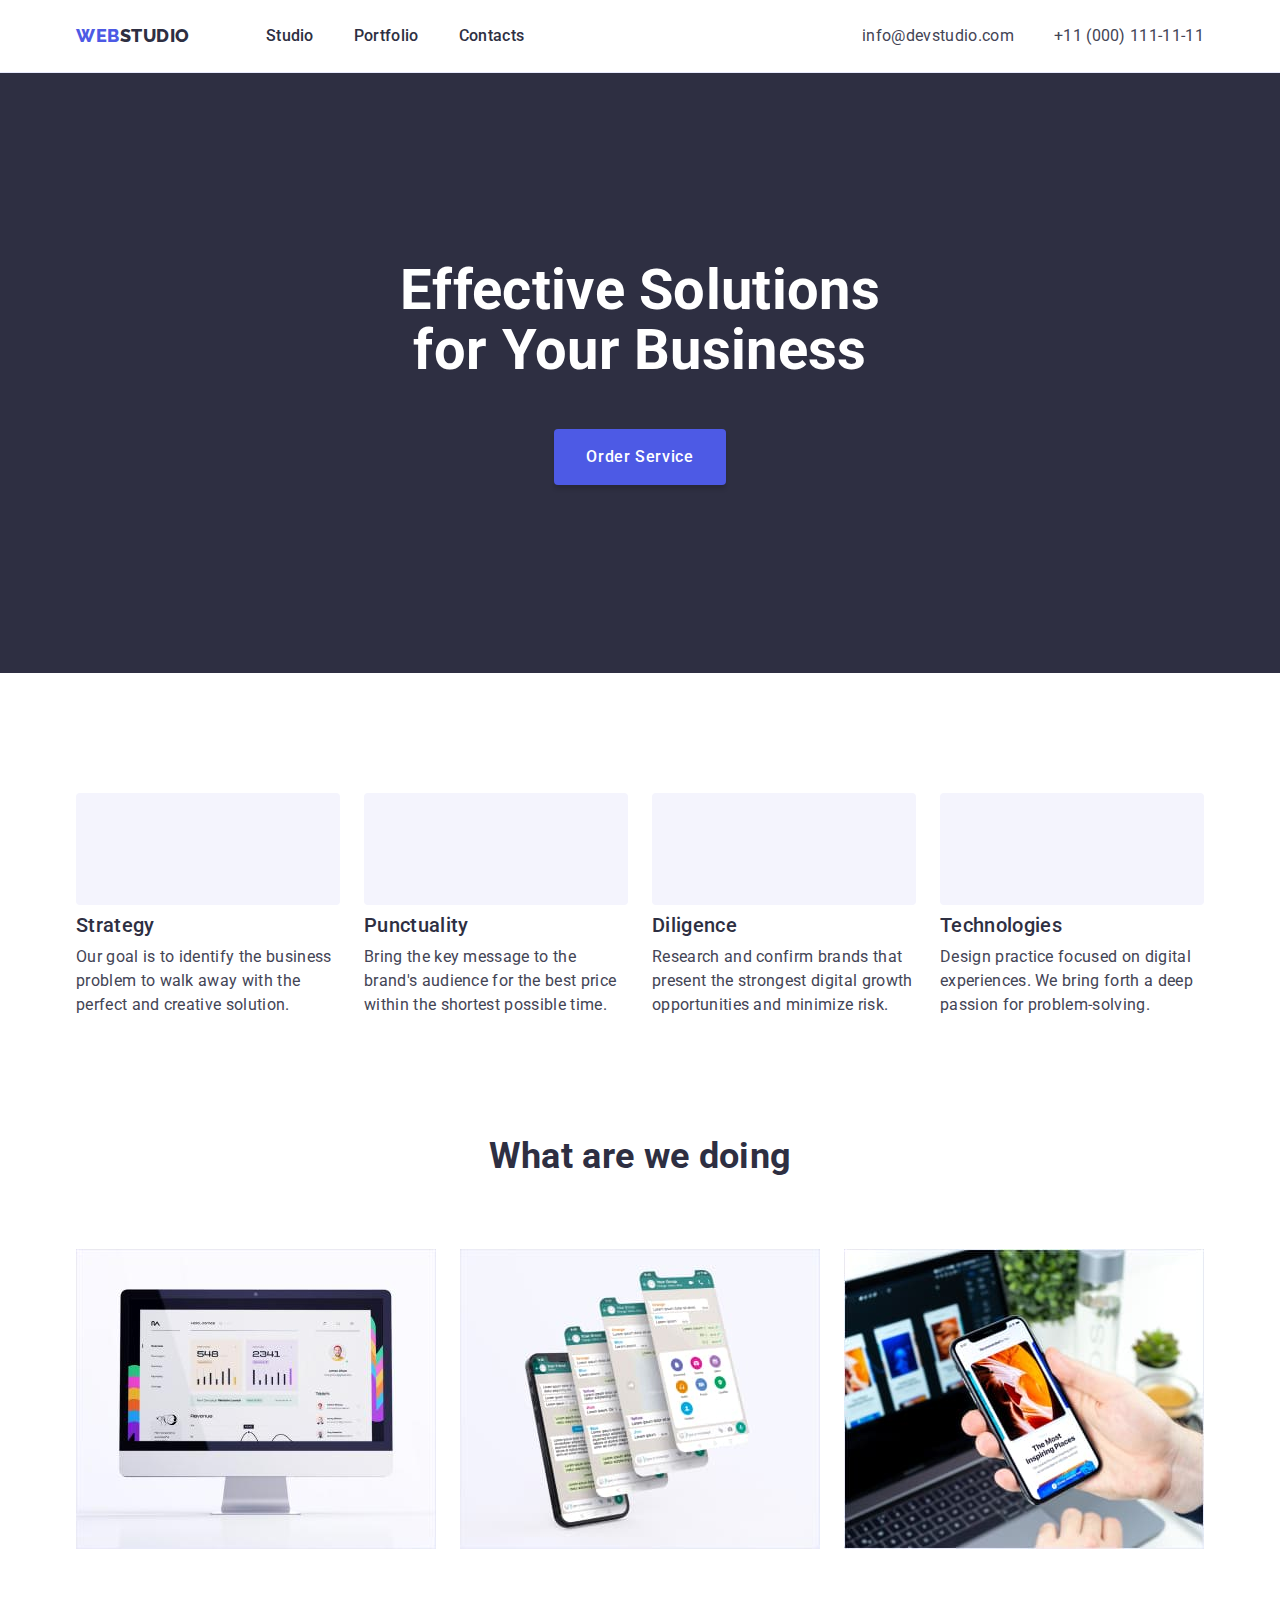
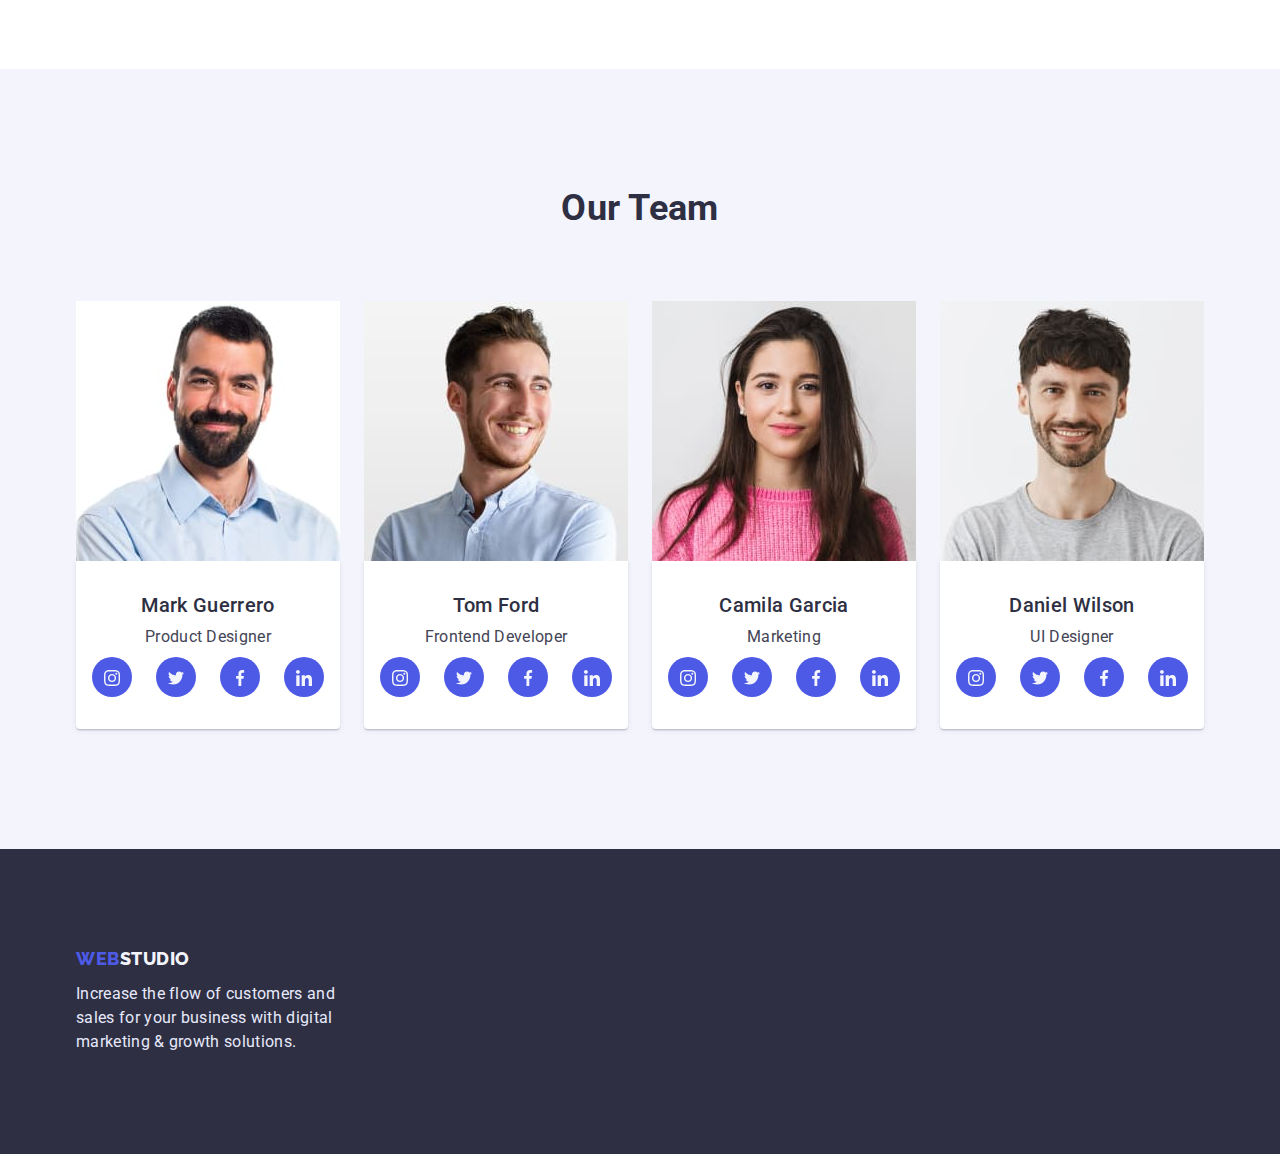
==== index.html @ f4a3bc9a "first commit" ====
<!DOCTYPE html>
<html lang="en">

<head>
    <meta charset="UTF-8" />
    <meta http-equiv="X-UA-Compatible" content="IE=edge" />
    <meta name="viewport" content="width=device-width, initial-scale=1.0" />
    <!-- <meta name="referrer" content="strict-origin-when-cross-origin" /> -->
    <?xml version="1.0" encoding="UTF-8" ?>
    <?xml-stylesheet type="text/xsl" href="file:///D:/goIt/goit-markup-hw-04/index.xsl"?>
    <link rel="preconnect" href="https://fonts.googleapis.com" />
    <link rel="preconnect" href="https://fonts.gstatic.com" crossorigin />
    <link
        href="https://fonts.googleapis.com/css2?family=Raleway:wght@800&family=Roboto:wght@400;500;700;900&display=swap"
        rel="stylesheet" />
    <link rel="stylesheet" href="https://cdn.jsdelivr.net/npm/modern-normalize@1.1.0/modern-normalize.min.css">

    <link rel="stylesheet" href="./css//styles.css" />
    <title>Document</title>
    <!-- no-referrer-when-downgrade -->
</head>

<body>
    <header class="header">
        <div class="container flex sp-between">
            <nav class="header-nav flex ">
                <a href="./index.html" class="logo link-none">
                    <span>Web</span>Studio</a>
                <ul class="menu list flex">
                    <li class="menu-item">
                        <a href="./index.html" class="item-link link-none">Studio</a>
                    </li>
                    <li class="menu-item">
                        <a href="./portfolio.html" class="item-link link-none">Portfolio</a>
                    </li>
                    <li class="menu-item">
                        <a href="" class="item-link link-none">Contacts</a>
                    </li>
                </ul>
            </nav>

            <address class="contact">
                <ul class="list flex address-menu">
                    <li class="contact-item">
                        <a href="mailto:info@devstudio.com" class="contact-link link-none">info@devstudio.com</a>
                    </li>
                    <li class="contact-item">
                        <a href="tel:+110001111111" class="contact-link link-none">+11 (000) 111-11-11</a>
                    </li>
                </ul>
            </address>
        </div>
    </header>
    <main>
        <section class="hero">
            <h1 class="hero-title">
                Effective Solutions
                <br />
                for Your Business
            </h1>
            <button type="button" class="hero-btn">Order Service</button>
        </section>
        <section class="success-factors">
            <div class="container">
                <h2 hidden>List item</h2>
                <ul class="factors-list list flex">
                    <li class="factors-list-item icon-antenna">
                        <h3 class="success-factors-title">Strategy</h3>
                        <p class="success-factors-text">
                            Our goal is to identify the business problem to walk away with the
                            perfect and creative solution.
                        </p>
                    </li>
                    <li class="factors-list-item">
                        <h3 class="success-factors-title">Punctuality</h3>
                        <p class="success-factors-text">
                            Bring the key message to the brand's audience for the best price
                            within the shortest possible time.
                        </p>
                    </li>
                    <li class="factors-list-item">
                        <h3 class="success-factors-title">Diligence</h3>
                        <p class="success-factors-text">
                            Research and confirm brands that present the strongest digital
                            growth opportunities and minimize risk.
                        </p>
                    </li>
                    <li class="factors-list-item">
                        <h3 class="success-factors-title">Technologies</h3>
                        <p class="success-factors-text">
                            Design practice focused on digital experiences. We bring forth a
                            deep passion for problem-solving.
                        </p>
                    </li>
                </ul>
            </div>
        </section>
        <section class="our-works">
            <div class="container">
                <h2 class="our-works-title">What are we doing</h2>
                <ul class="our-works-list  list">
                    <li class="our-works-item">
                        <img src="./images/img1.jpg" alt="Image 1" width="360" />
                    </li>
                    <li class="our-works-item">
                        <img src="./images/img3.jpg" alt="Image 3" width="360" />
                    </li>
                    <li class="our-works-item">
                        <img src="./images/img2.jpg" alt="Image 2" width="360" />
                    </li>
                </ul>
            </div>
            </div>
        </section>
        <section class="team">
            <div class="container">
                <h2 class="team-title">Our Team</h2>
                <ul class="list flex team-list">
                    <li class="team-list-item">
                        <img src="./images/mark.jpg" alt="Foto Mark" width="264" />
                        <div class="team-info">
                            <h3 class="team-item-title">Mark Guerrero</h3>
                            <p class="team-text">Product Designer</p>
                            <ul class="social-list list flex">
                                <li class="social-list-item">
                                    <a href="" class="sosial-list-icon">
                                        <svg class="social-icon" width="16" height="16">
                                            <use href="./images/sprite.svg#instagram"></use>
                                        </svg>
                                    </a>
                                </li>
                                <li class="social-list-item">
                                    <a href="" class="sosial-list-icon">
                                        <svg class="social-icon" width="16" height="16">
                                            <use href="./images/sprite.svg#twitter"></use>
                                        </svg>
                                    </a>
                                </li>
                                <li class="social-list-item">
                                    <a href="" class="sosial-list-icon">
                                        <svg class="social-icon" width="16" height="16">
                                            <use href="./images/sprite.svg#facebook"></use>
                                        </svg>
                                    </a>
                                </li>
                                <li class="social-list-item">
                                    <a href="" class="sosial-list-icon">
                                        <svg class="social-icon" width="16" height="16">
                                            <use href="./images/sprite.svg#linkedin"></use>
                                        </svg>
                                    </a>
                                </li>
                            </ul>
                        </div>

                    </li>
                    <li class="team-list-item">
                        <img src="./images/tom.jpg" alt="Foto Tom" width="264" />
                        <div class="team-info">
                            <h3 class="team-item-title">Tom Ford</h3>
                            <p class="team-text">Frontend Developer</p>
                            <ul class="social-list list flex">
                                <li class="social-list-item">
                                    <a href="" class="sosial-list-icon">
                                        <svg class="social-icon" width="16" height="16">
                                            <use href="./images/sprite.svg#instagram"></use>
                                        </svg>
                                    </a>
                                </li>
                                <li class="social-list-item">
                                    <a href="" class="sosial-list-icon">
                                        <svg class="social-icon" width="16" height="16">
                                            <use href="./images/sprite.svg#twitter"></use>
                                        </svg>
                                    </a>
                                </li>
                                <li class="social-list-item">
                                    <a href="" class="sosial-list-icon">
                                        <svg class="social-icon" width="16" height="16">
                                            <use href="./images/sprite.svg#facebook"></use>
                                        </svg>
                                    </a>
                                </li>
                                <li class="social-list-item">
                                    <a href="" class="sosial-list-icon">
                                        <svg class="social-icon" width="16" height="16">
                                            <use href="./images/sprite.svg#linkedin"></use>
                                        </svg>
                                    </a>
                                </li>
                            </ul>
                        </div>

                    </li>
                    <li class="team-list-item">
                        <img src="./images/camila.jpg" alt="Foto Camila" width="264" />
                        <div class="team-info">
                            <h3 class="team-item-title">Camila Garcia</h3>
                            <p class="team-text">Marketing</p>
                            <ul class="social-list list flex">
                                <li class="social-list-item">
                                    <a href="" class="sosial-list-icon">
                                        <svg class="social-icon" width="16" height="16">
                                            <use href="./images/sprite.svg#instagram"></use>
                                        </svg>
                                    </a>
                                </li>
                                <li class="social-list-item">
                                    <a href="" class="sosial-list-icon">
                                        <svg class="social-icon" width="16" height="16">
                                            <use href="./images/sprite.svg#twitter"></use>
                                        </svg>
                                    </a>
                                </li>
                                <li class="social-list-item">
                                    <a href="" class="sosial-list-icon">
                                        <svg class="social-icon" width="16" height="16">
                                            <use href="./images/sprite.svg#facebook"></use>
                                        </svg>
                                    </a>
                                </li>
                                <li class="social-list-item">
                                    <a href="" class="sosial-list-icon">
                                        <svg class="social-icon" width="16" height="16">
                                            <use href="./images/sprite.svg#linkedin"></use>
                                        </svg>
                                    </a>
                                </li>
                            </ul>
                        </div>

                    </li>
                    <li class="team-list-item">
                        <img src="./images/daniel.jpg" alt="Foto Daniel" width="264" />
                        <div class="team-info">
                            <h3 class="team-item-title">Daniel Wilson</h3>
                            <p class="team-text">UI Designer</p>
                            <ul class="social-list list flex">
                                <li class="social-list-item">
                                    <a href="" class="sosial-list-icon">
                                        <svg class="social-icon" width="16" height="16">
                                            <use href="./images/sprite.svg#instagram"></use>
                                        </svg>
                                    </a>
                                </li>
                                <li class="social-list-item">
                                    <a href="" class="sosial-list-icon">
                                        <svg class="social-icon" width="16" height="16">
                                            <use href="./images/sprite.svg#twitter"></use>
                                        </svg>
                                    </a>
                                </li>
                                <li class="social-list-item">
                                    <a href="" class="sosial-list-icon">
                                        <svg class="social-icon" width="16" height="16">
                                            <use href="./images/sprite.svg#facebook"></use>
                                        </svg>
                                    </a>
                                </li>
                                <li class="social-list-item">
                                    <a href="" class="sosial-list-icon">
                                        <svg class="social-icon" width="16" height="16">
                                            <use href="./images/sprite.svg#linkedin"></use>
                                        </svg>
                                    </a>
                                </li>
                            </ul>
                        </div>

                    </li>
                </ul>
        </section>
        </div>
    </main>
    <footer class="footer">
        <div class="container">
            <a href="./index.html" class="logo link-none footer-logo">
                <span>Web</span>Studio</a>
            <p class="footer-text">
                Increase the flow of customers and sales for your business with digital
                marketing & growth solutions.
            </p>
        </div>
    </footer>
</body>

</html>
---- css/styles.css ----
:root {
  --navy-blue-color: #2e2f42;
  --main-text-color: #434455;
  --iris-color: #4d5ae5;
  --active-color: #404bbf;
}
body {
  font-family: "Roboto", sans-serif;
  font-weight: 400;
  font-size: 16px;
  line-height: 1.5;
  letter-spacing: 0.02em;
  color: var(--main-text-color);
}
h1,
h2,
h3,
h4,
p {
  margin-top: 0;
  margin-bottom: 0;
}

ul,
ol {
  margin-top: 0;
  margin-bottom: 0;
  padding-left: 0;
}
img {
  display: block;
}
button {
  cursor: pointer;
}
.container {
  width: 1158px;
  margin-left: auto;
  margin-right: auto;
  padding-left: 15px;
  padding-right: 15px;
}
.sp-between {
  justify-content: space-between;
}

.flex {
  display: flex;
}

.list {
  list-style: none;
}
.link-none {
  text-decoration: none;
}
.header {
  padding-top: 24px;
  padding-bottom: 24px;
  border-bottom: 1px solid #e7e9fc;
}
.logo {
  font-family: "Raleway", sans-serif;
  font-weight: 800;
  font-size: 18px;
  line-height: 1.33;
  display: flex;
  align-items: center;
  letter-spacing: 0.03em;
  text-transform: uppercase;
  color: var(--navy-blue-color);
  margin-right: 76px;
}
.logo span {
  color: var(--iris-color);
}
.menu,
.address-menu {
  gap: 40px;
}

.menu-item {
  font-weight: 500;
  font-size: 16px;
  line-height: 1.5;
}
.item-link {
  color: var(--navy-blue-color);
}
.item-link:hover,
.item-link:focus {
  color: var(--active-color);
}
.contact-link {
  font-style: normal;
  letter-spacing: 0.02em;
  color: var(--main-text-color);
}
.contact-link:hover,
.contact-link:focus {
  color: var(--active-color);
}
.hero {
  max-width: 1440px;
  margin: auto;
  padding-top: 188px;
  padding-bottom: 188px;
  background-image: linear-gradient(
      rgba(46, 47, 66, 0.7),
      rgba(46, 47, 66, 0.7)
    ),
    url("../images/heroimg.jpg");
  background-size: cover;
  background: #2e2f42;
}
.hero-title {
  font-weight: 700;
  font-size: 56px;
  line-height: 1.07;
  text-align: center;
  margin-bottom: 48px;
  color: #ffffff;
}
.hero-btn {
  font-family: inherit;
  margin: 0 auto;
  display: block;
  font-weight: 500;
  line-height: 1.5;
  color: #fff;
  letter-spacing: 0.04em;
  padding: 16px 32px;
  background: var(--iris-color);
  box-shadow: 0px 4px 4px rgba(0, 0, 0, 0.15);
  border-radius: 4px;
  border: none;
  cursor: pointer;
}
.hero-btn:hover,
.hero-btn:focus {
  background: var(--active-color);
}

.success-factors {
  padding-top: 120px;
  padding-bottom: 120px;
}
.factors-list {
  gap: 24px;
}
.factors-list-item {
  flex: 1;
}
.factors-list-item::before {
  display: block;
  content: "";
  height: 112px;
  background-size: contain;
  background-repeat: no-repeat;
  background-position: center;
  background-color: #f4f4fd;
  border-radius: 4px;
  margin-bottom: 8px;
}
.icon-antenna::before {
  /* background-image: url("../images/sprite.svg#antenna"); */
  background-image: url("../images/antenna.jpg");
}

.success-factors-title,
.team-item-title,
.card-title {
  font-weight: 500;
  font-size: 20px;
  line-height: 24px;
  color: var(--navy-blue-color);
}
.success-factors-title {
  margin-bottom: 8px;
}
.success-factors-text,
.team-text,
.footer-text,
.card-text {
  color: var(--main-text-color);
}
.our-works {
  padding-bottom: 120px;
}
.our-works-list {
  display: flex;
  gap: 24px;
}
.our-works-title {
  text-align: center;
  margin-bottom: 72px;
}
.our-works-title,
.team-title {
  font-weight: 700;
  font-size: 36px;
  line-height: 1.11;
  color: var(--navy-blue-color);
}
.team {
  background: #f4f4fd;
  padding-top: 120px;
  padding-bottom: 120px;
}
.team-list {
  gap: 24px;
}
.team-list-item {
  background: #fff;
}
.team-info {
  padding: 32px 16px;
  text-align: center;
  box-shadow: 0px 1px 6px rgba(46, 47, 66, 0.08),
    0px 1px 1px rgba(46, 47, 66, 0.16), 0px 2px 1px rgba(46, 47, 66, 0.08);
  border-radius: 0px 0px 4px 4px;
}
.team-item-title {
  margin-bottom: 8px;
}
.team-title {
  text-align: center;
  margin-bottom: 72px;
}
.social-list {
  padding-top: 8px;
  justify-content: center;
  gap: 24px;
}
.social-list-item {
  width: 40px;
  height: 40px;
  border-radius: 50%;
  background: var(--iris-color);
  display: flex;
  justify-content: center;
  align-items: center;
}
.sosial-list-icon {
  width: 16px;
  height: 16px;
}
.social-icon {
}
.footer {
  background: #2e2f42;
  padding: 100px 0;
}
.footer-logo {
  font-weight: 800;
  font-size: 18px;
  line-height: 1.16;
  letter-spacing: 0.03em;
  color: #f4f4fd;
  margin-bottom: 12px;
}
.footer-text {
  width: 264px;
  color: #e7e9fc;
}
.filter-btn button {
  font-family: inherit;
  padding: 12px 24px;
  border: 1px solid #e7e9fc;
  border-radius: 4px;
  font-weight: 500;
  line-height: 1.5;
  letter-spacing: 0.04em;
  background: #f4f4fd;
  color: var(--iris-color);
  cursor: pointer;
  font-family: inherit;
}
.filter-btn button:hover,
.filter-btn button:focus {
  background: var(--active-color);
  color: #fff;
}

.main {
  padding-top: 96px;
  padding-bottom: 120px;
}
.filters {
  margin-bottom: 72px;
}
.filters-list {
  justify-content: center;
  gap: 24px;
}
.cards-list {
  flex-wrap: wrap;
  margin-top: -48px;
  margin-left: -24px;
}
.card-list-item {
  flex-basis: calc(100% / 3-24px);
  margin-left: 24px;
  margin-top: 48px;
}
.card-info {
  padding-top: 32px;
  padding-bottom: 31px;
  padding-left: 16px;
  border: 1px solid #e7e9fc;
  border-top: none;
}
.card-title {
  margin-bottom: 8px;
}
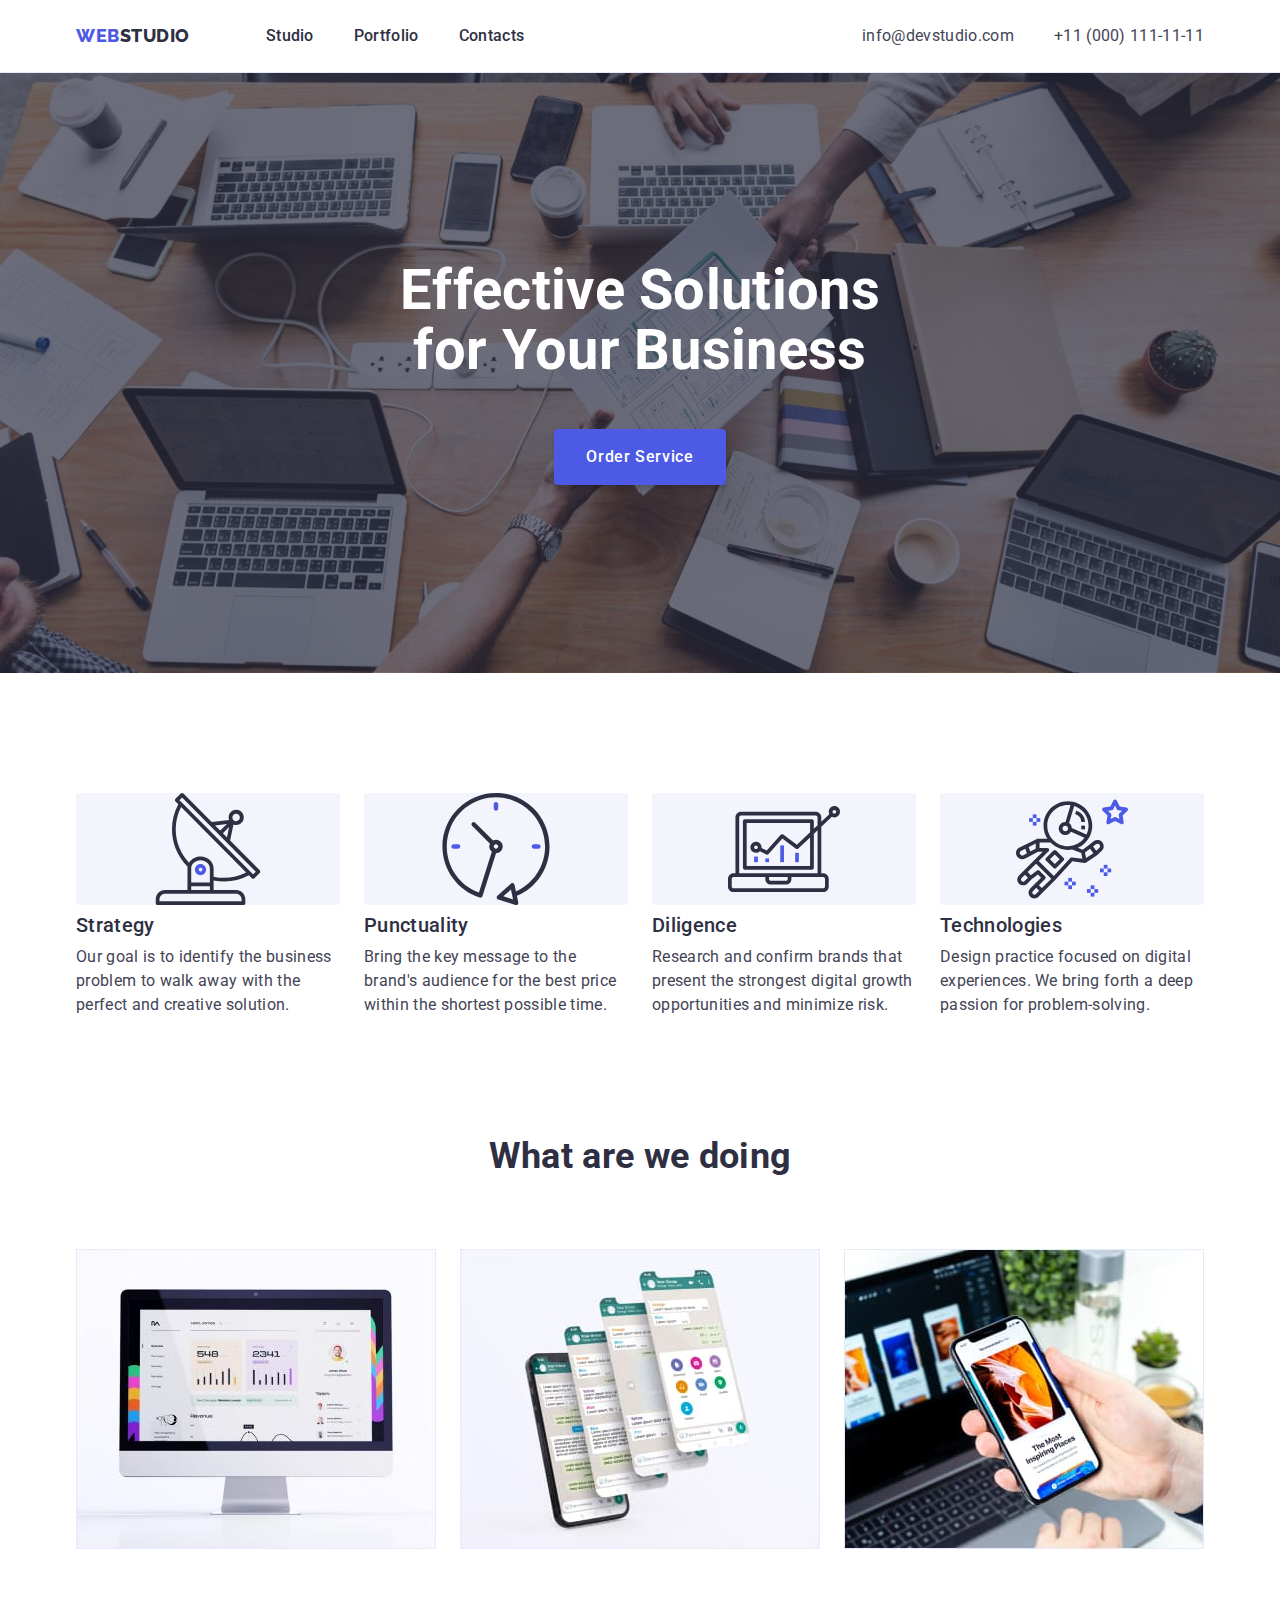
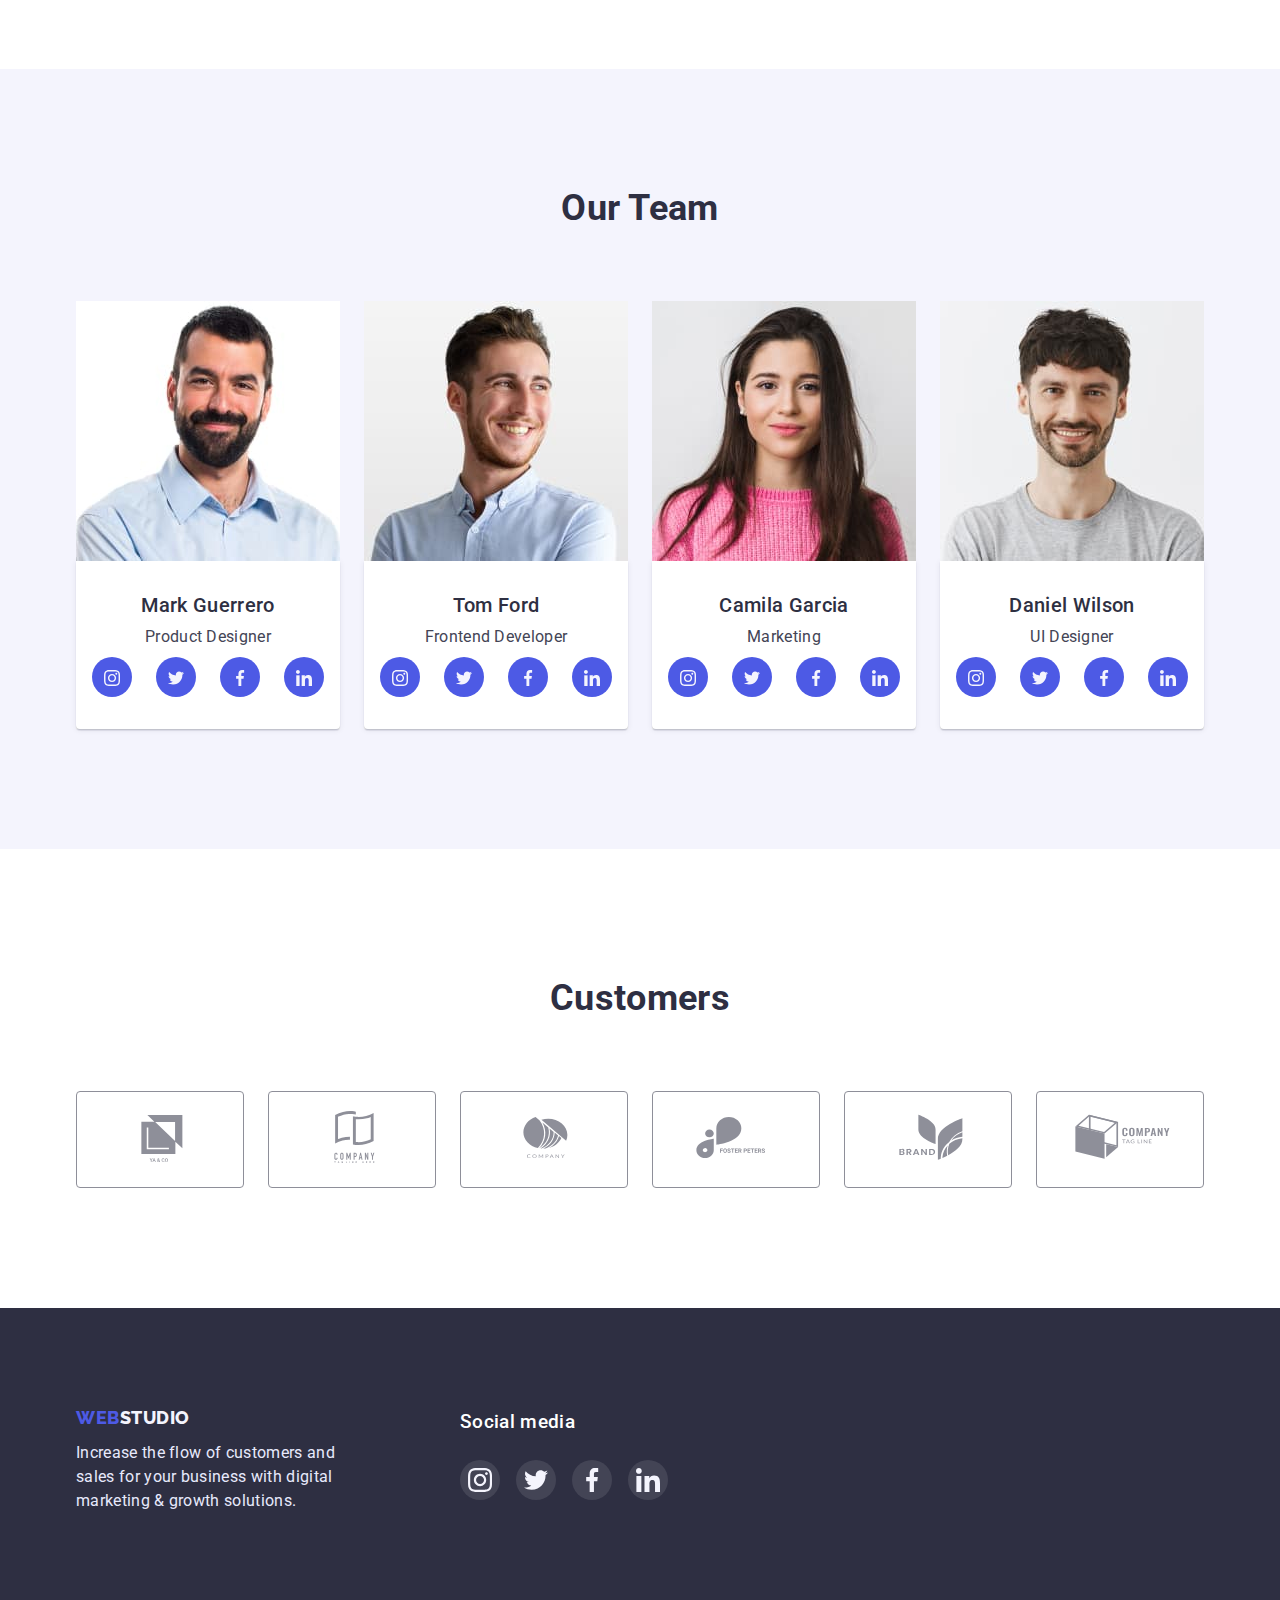
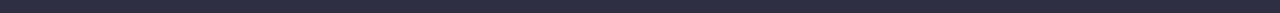
==== commit 9724780d: "svg add:hover" ====
--- a/index.html
+++ b/index.html
@@ -64,28 +64,28 @@
             <div class="container">
                 <h2 hidden>List item</h2>
                 <ul class="factors-list list flex">
-                    <li class="factors-list-item icon-antenna">
+                    <li class="factors-list-item icon-antenna ">
                         <h3 class="success-factors-title">Strategy</h3>
                         <p class="success-factors-text">
                             Our goal is to identify the business problem to walk away with the
                             perfect and creative solution.
                         </p>
                     </li>
-                    <li class="factors-list-item">
+                    <li class="factors-list-item icon-clock">
                         <h3 class="success-factors-title">Punctuality</h3>
                         <p class="success-factors-text">
                             Bring the key message to the brand's audience for the best price
                             within the shortest possible time.
                         </p>
                     </li>
-                    <li class="factors-list-item">
+                    <li class="factors-list-item icon-diagram">
                         <h3 class="success-factors-title">Diligence</h3>
                         <p class="success-factors-text">
                             Research and confirm brands that present the strongest digital
                             growth opportunities and minimize risk.
                         </p>
                     </li>
-                    <li class="factors-list-item">
+                    <li class="factors-list-item icon-astronaut">
                         <h3 class="success-factors-title">Technologies</h3>
                         <p class="success-factors-text">
                             Design practice focused on digital experiences. We bring forth a
@@ -123,28 +123,28 @@
                             <p class="team-text">Product Designer</p>
                             <ul class="social-list list flex">
                                 <li class="social-list-item">
-                                    <a href="" class="sosial-list-icon">
+                                    <a href="" class="social-list-icon">
                                         <svg class="social-icon" width="16" height="16">
                                             <use href="./images/sprite.svg#instagram"></use>
                                         </svg>
                                     </a>
                                 </li>
                                 <li class="social-list-item">
-                                    <a href="" class="sosial-list-icon">
+                                    <a href="" class="social-list-icon">
                                         <svg class="social-icon" width="16" height="16">
                                             <use href="./images/sprite.svg#twitter"></use>
                                         </svg>
                                     </a>
                                 </li>
                                 <li class="social-list-item">
-                                    <a href="" class="sosial-list-icon">
+                                    <a href="" class="social-list-icon">
                                         <svg class="social-icon" width="16" height="16">
                                             <use href="./images/sprite.svg#facebook"></use>
                                         </svg>
                                     </a>
                                 </li>
                                 <li class="social-list-item">
-                                    <a href="" class="sosial-list-icon">
+                                    <a href="" class="social-list-icon">
                                         <svg class="social-icon" width="16" height="16">
                                             <use href="./images/sprite.svg#linkedin"></use>
                                         </svg>
@@ -161,28 +161,28 @@
                             <p class="team-text">Frontend Developer</p>
                             <ul class="social-list list flex">
                                 <li class="social-list-item">
-                                    <a href="" class="sosial-list-icon">
+                                    <a href="" class="social-list-icon">
                                         <svg class="social-icon" width="16" height="16">
                                             <use href="./images/sprite.svg#instagram"></use>
                                         </svg>
                                     </a>
                                 </li>
                                 <li class="social-list-item">
-                                    <a href="" class="sosial-list-icon">
+                                    <a href="" class="social-list-icon">
                                         <svg class="social-icon" width="16" height="16">
                                             <use href="./images/sprite.svg#twitter"></use>
                                         </svg>
                                     </a>
                                 </li>
                                 <li class="social-list-item">
-                                    <a href="" class="sosial-list-icon">
+                                    <a href="" class="social-list-icon">
                                         <svg class="social-icon" width="16" height="16">
                                             <use href="./images/sprite.svg#facebook"></use>
                                         </svg>
                                     </a>
                                 </li>
                                 <li class="social-list-item">
-                                    <a href="" class="sosial-list-icon">
+                                    <a href="" class="social-list-icon">
                                         <svg class="social-icon" width="16" height="16">
                                             <use href="./images/sprite.svg#linkedin"></use>
                                         </svg>
@@ -199,28 +199,28 @@
                             <p class="team-text">Marketing</p>
                             <ul class="social-list list flex">
                                 <li class="social-list-item">
-                                    <a href="" class="sosial-list-icon">
+                                    <a href="" class="social-list-icon">
                                         <svg class="social-icon" width="16" height="16">
                                             <use href="./images/sprite.svg#instagram"></use>
                                         </svg>
                                     </a>
                                 </li>
                                 <li class="social-list-item">
-                                    <a href="" class="sosial-list-icon">
+                                    <a href="" class="social-list-icon">
                                         <svg class="social-icon" width="16" height="16">
                                             <use href="./images/sprite.svg#twitter"></use>
                                         </svg>
                                     </a>
                                 </li>
                                 <li class="social-list-item">
-                                    <a href="" class="sosial-list-icon">
+                                    <a href="" class="social-list-icon">
                                         <svg class="social-icon" width="16" height="16">
                                             <use href="./images/sprite.svg#facebook"></use>
                                         </svg>
                                     </a>
                                 </li>
                                 <li class="social-list-item">
-                                    <a href="" class="sosial-list-icon">
+                                    <a href="" class="social-list-icon">
                                         <svg class="social-icon" width="16" height="16">
                                             <use href="./images/sprite.svg#linkedin"></use>
                                         </svg>
@@ -237,28 +237,28 @@
                             <p class="team-text">UI Designer</p>
                             <ul class="social-list list flex">
                                 <li class="social-list-item">
-                                    <a href="" class="sosial-list-icon">
+                                    <a href="" class="social-list-icon">
                                         <svg class="social-icon" width="16" height="16">
                                             <use href="./images/sprite.svg#instagram"></use>
                                         </svg>
                                     </a>
                                 </li>
                                 <li class="social-list-item">
-                                    <a href="" class="sosial-list-icon">
+                                    <a href="" class="social-list-icon">
                                         <svg class="social-icon" width="16" height="16">
                                             <use href="./images/sprite.svg#twitter"></use>
                                         </svg>
                                     </a>
                                 </li>
                                 <li class="social-list-item">
-                                    <a href="" class="sosial-list-icon">
+                                    <a href="" class="social-list-icon">
                                         <svg class="social-icon" width="16" height="16">
                                             <use href="./images/sprite.svg#facebook"></use>
                                         </svg>
                                     </a>
                                 </li>
                                 <li class="social-list-item">
-                                    <a href="" class="sosial-list-icon">
+                                    <a href="" class="social-list-icon">
                                         <svg class="social-icon" width="16" height="16">
                                             <use href="./images/sprite.svg#linkedin"></use>
                                         </svg>
@@ -269,17 +269,108 @@
 
                     </li>
                 </ul>
-        </section>
-        </div>
+            </div>
+        </section>
+
+        <section class="customers">
+            <div class="container">
+                <h2 class="customers-title">Customers</h2>
+                <ul class="customers-list list flex">
+                    <li class="customer-list-item">
+                        <a href="" class="customer-item">
+                            <!-- style="fill: var(--color4, #8e8f99)" -->
+                            <svg class="customer-icon" width="104" height="56">
+                                <use href="./images/sprite.svg#logo4"></use>
+                            </svg>
+                        </a>
+                    </li>
+                    <li class="customer-list-item">
+                        <a href="" class="customer-item">
+                            <svg class="customer-icon" width="104" height="56">
+                                <use href="./images/sprite.svg#logo3"></use>
+                            </svg>
+                        </a>
+                    </li>
+                    <li class="customer-list-item">
+                        <a href="" class="customer-item">
+                            <svg class="customer-icon" width="104" height="56">
+                                <use href="./images/sprite.svg#logo"></use>
+                            </svg>
+                        </a>
+                    </li>
+                    <li class="customer-list-item">
+                        <a href="" class="customer-item">
+                            <svg class="customer-icon" width="104" height="56">
+                                <use href="./images/sprite.svg#logo6"></use>
+                            </svg>
+                        </a>
+                    </li>
+                    <li class="customer-list-item">
+                        <a href="" class="customer-item">
+                            <svg class="customer-icon" width="104" height="56">
+                                <use href="./images/sprite.svg#logo5"></use>
+                            </svg>
+                        </a>
+                    </li>
+                    <li class="customer-list-item">
+                        <a href="" class="customer-item">
+                            <svg class="customer-icon" width="104" height="56">
+                                <use href="./images/sprite.svg#logo2"></use>
+                            </svg>
+                        </a>
+                    </li>
+                </ul>
+
+            </div>
+        </section>
+
     </main>
     <footer class="footer">
-        <div class="container">
-            <a href="./index.html" class="logo link-none footer-logo">
-                <span>Web</span>Studio</a>
-            <p class="footer-text">
-                Increase the flow of customers and sales for your business with digital
-                marketing & growth solutions.
-            </p>
+        <div class="container flex">
+            <div class="footer-left">
+                <a href="./index.html" class="logo link-none footer-logo">
+                    <span>Web</span>Studio</a>
+                <p class="footer-text">
+                    Increase the flow of customers and sales for your business with digital
+                    marketing & growth solutions.
+                </p>
+            </div>
+            <div class="footer-right">
+                <h3 class="footer-right-text">Social media</h3>
+                <div class="social-media">
+                    <ul class="social-list list-footer list flex">
+                        <li class="social-list-item bg-footer">
+                            <a href="" class="social-list-icon-footer">
+                                <svg class="social-icon" width="24" height="24">
+                                    <use href="./images/sprite.svg#instagram"></use>
+                                </svg>
+                            </a>
+                        </li>
+                        <li class="social-list-item bg-footer">
+                            <a href="" class="social-list-icon-footer">
+                                <svg class="social-icon" width="24" height="24">
+                                    <use href="./images/sprite.svg#twitter"></use>
+                                </svg>
+                            </a>
+                        </li>
+                        <li class="social-list-item bg-footer">
+                            <a href="" class="social-list-icon-footer">
+                                <svg class="social-icon" width="24" height="24">
+                                    <use href="./images/sprite.svg#facebook"></use>
+                                </svg>
+                            </a>
+                        </li>
+                        <li class="social-list-item bg-footer">
+                            <a href="" class="social-list-icon-footer">
+                                <svg class="social-icon" width="24" height="24">
+                                    <use href="./images/sprite.svg#linkedin"></use>
+                                </svg>
+                            </a>
+                        </li>
+                    </ul>
+                </div>
+            </div>
+
         </div>
     </footer>
 </body>
--- a/css/styles.css
+++ b/css/styles.css
@@ -3,6 +3,8 @@
   --main-text-color: #434455;
   --iris-color: #4d5ae5;
   --active-color: #404bbf;
+  --background-color: #f4f4fd;
+  --border-solid: #e7e9fc;
 }
 body {
   font-family: "Roboto", sans-serif;
@@ -12,6 +14,7 @@
   letter-spacing: 0.02em;
   color: var(--main-text-color);
 }
+
 h1,
 h2,
 h3,
@@ -57,7 +60,7 @@
 .header {
   padding-top: 24px;
   padding-bottom: 24px;
-  border-bottom: 1px solid #e7e9fc;
+  border-bottom: 1px solid var(--border-solid);
 }
 .logo {
   font-family: "Raleway", sans-serif;
@@ -105,13 +108,16 @@
   margin: auto;
   padding-top: 188px;
   padding-bottom: 188px;
+  background: #2e2f42;
   background-image: linear-gradient(
       rgba(46, 47, 66, 0.7),
       rgba(46, 47, 66, 0.7)
     ),
-    url("../images/heroimg.jpg");
+    url("../../images/heroimg.jpg");
   background-size: cover;
-  background: #2e2f42;
+  background-position: center;
+
+  /* */
 }
 .hero-title {
   font-weight: 700;
@@ -155,6 +161,7 @@
   display: block;
   content: "";
   height: 112px;
+  padding: 24px 100px;
   background-size: contain;
   background-repeat: no-repeat;
   background-position: center;
@@ -163,8 +170,16 @@
   margin-bottom: 8px;
 }
 .icon-antenna::before {
-  /* background-image: url("../images/sprite.svg#antenna"); */
-  background-image: url("../images/antenna.jpg");
+  background-image: url("../../images/antenna.svg");
+}
+.icon-clock::before {
+  background-image: url("../../images/clock.svg");
+}
+.icon-diagram::before {
+  background-image: url("../../images/diagram.svg");
+}
+.icon-astronaut::before {
+  background-image: url("../../images/astronaut.svg");
 }
 
 .success-factors-title,
@@ -203,7 +218,7 @@
   color: var(--navy-blue-color);
 }
 .team {
-  background: #f4f4fd;
+  background: var(--background-color);
   padding-top: 120px;
   padding-bottom: 120px;
 }
@@ -241,12 +256,45 @@
   justify-content: center;
   align-items: center;
 }
-.sosial-list-icon {
+.social-list-item:hover {
+  background: var(--active-color);
+}
+
+.social-list-icon {
   width: 16px;
   height: 16px;
 }
-.social-icon {
-}
+
+.customers {
+  padding-top: 130px;
+  padding-bottom: 120px;
+}
+.customers-title {
+  padding-bottom: 72px;
+  font-weight: 700;
+  font-size: 36px;
+  line-height: 1.11;
+  text-align: center;
+  color: #2e2f42;
+}
+.customers-list {
+  gap: 24px;
+}
+.customer-list-item {
+  width: 168px;
+  border: 1px solid #8e8f99;
+  border-radius: 4px;
+  padding: 16px 32px;
+  fill: #8e8f99;
+}
+.customer-list-item:hover {
+  border: 1px solid var(--active-color);
+  fill: var(--active-color);
+}
+.customer-icon {
+  fill: inherit;
+}
+
 .footer {
   background: #2e2f42;
   padding: 100px 0;
@@ -256,22 +304,46 @@
   font-size: 18px;
   line-height: 1.16;
   letter-spacing: 0.03em;
-  color: #f4f4fd;
+  color: var(--background-color);
   margin-bottom: 12px;
+}
+.footer-left {
+  padding-right: 120px;
 }
 .footer-text {
   width: 264px;
-  color: #e7e9fc;
-}
+  color: var(--border-solid);
+}
+
+.footer-right-text {
+  font-weight: 500;
+  color: #fff;
+  margin-bottom: 16px;
+}
+.social-list-icon-footer {
+  width: 24px;
+  height: 24px;
+}
+.bg-footer {
+  background: rgba(255, 255, 255, 0.1);
+}
+.bg-footer:hover {
+  background: #31d0aa;
+}
+
+.list-footer {
+  gap: 16px;
+}
+
 .filter-btn button {
   font-family: inherit;
   padding: 12px 24px;
-  border: 1px solid #e7e9fc;
+  border: 1px solid var(--border-solid);
   border-radius: 4px;
   font-weight: 500;
   line-height: 1.5;
   letter-spacing: 0.04em;
-  background: #f4f4fd;
+  background: var(--background-color);
   color: var(--iris-color);
   cursor: pointer;
   font-family: inherit;
@@ -303,13 +375,19 @@
   margin-left: 24px;
   margin-top: 48px;
 }
+.card-list-item:hover {
+  box-shadow: 0px 1px 6px rgba(46, 47, 66, 0.08),
+    0px 1px 1px rgba(46, 47, 66, 0.16), 0px 2px 1px rgba(46, 47, 66, 0.08);
+  border-radius: 0px 0px 4px 4px;
+}
 .card-info {
   padding-top: 32px;
   padding-bottom: 31px;
   padding-left: 16px;
-  border: 1px solid #e7e9fc;
+  border: 1px solid var(--border-solid);
   border-top: none;
 }
+
 .card-title {
   margin-bottom: 8px;
 }
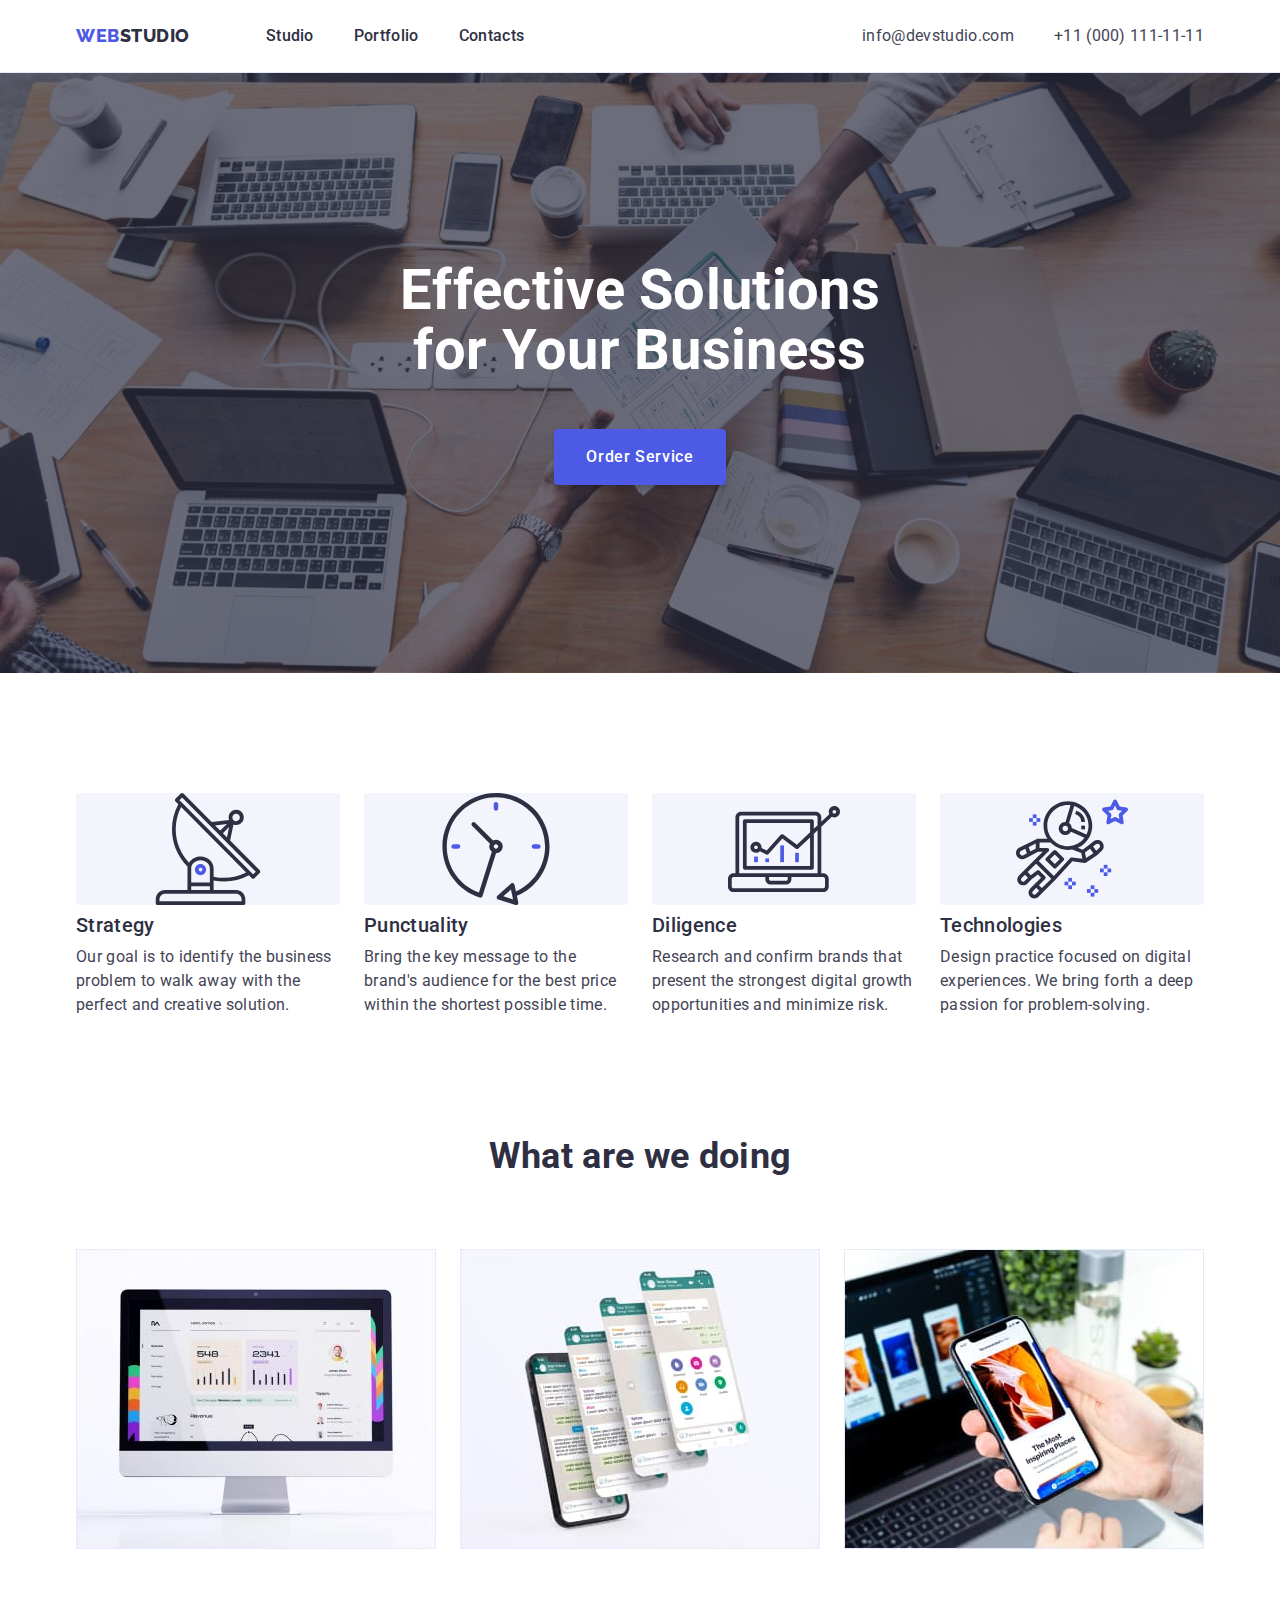
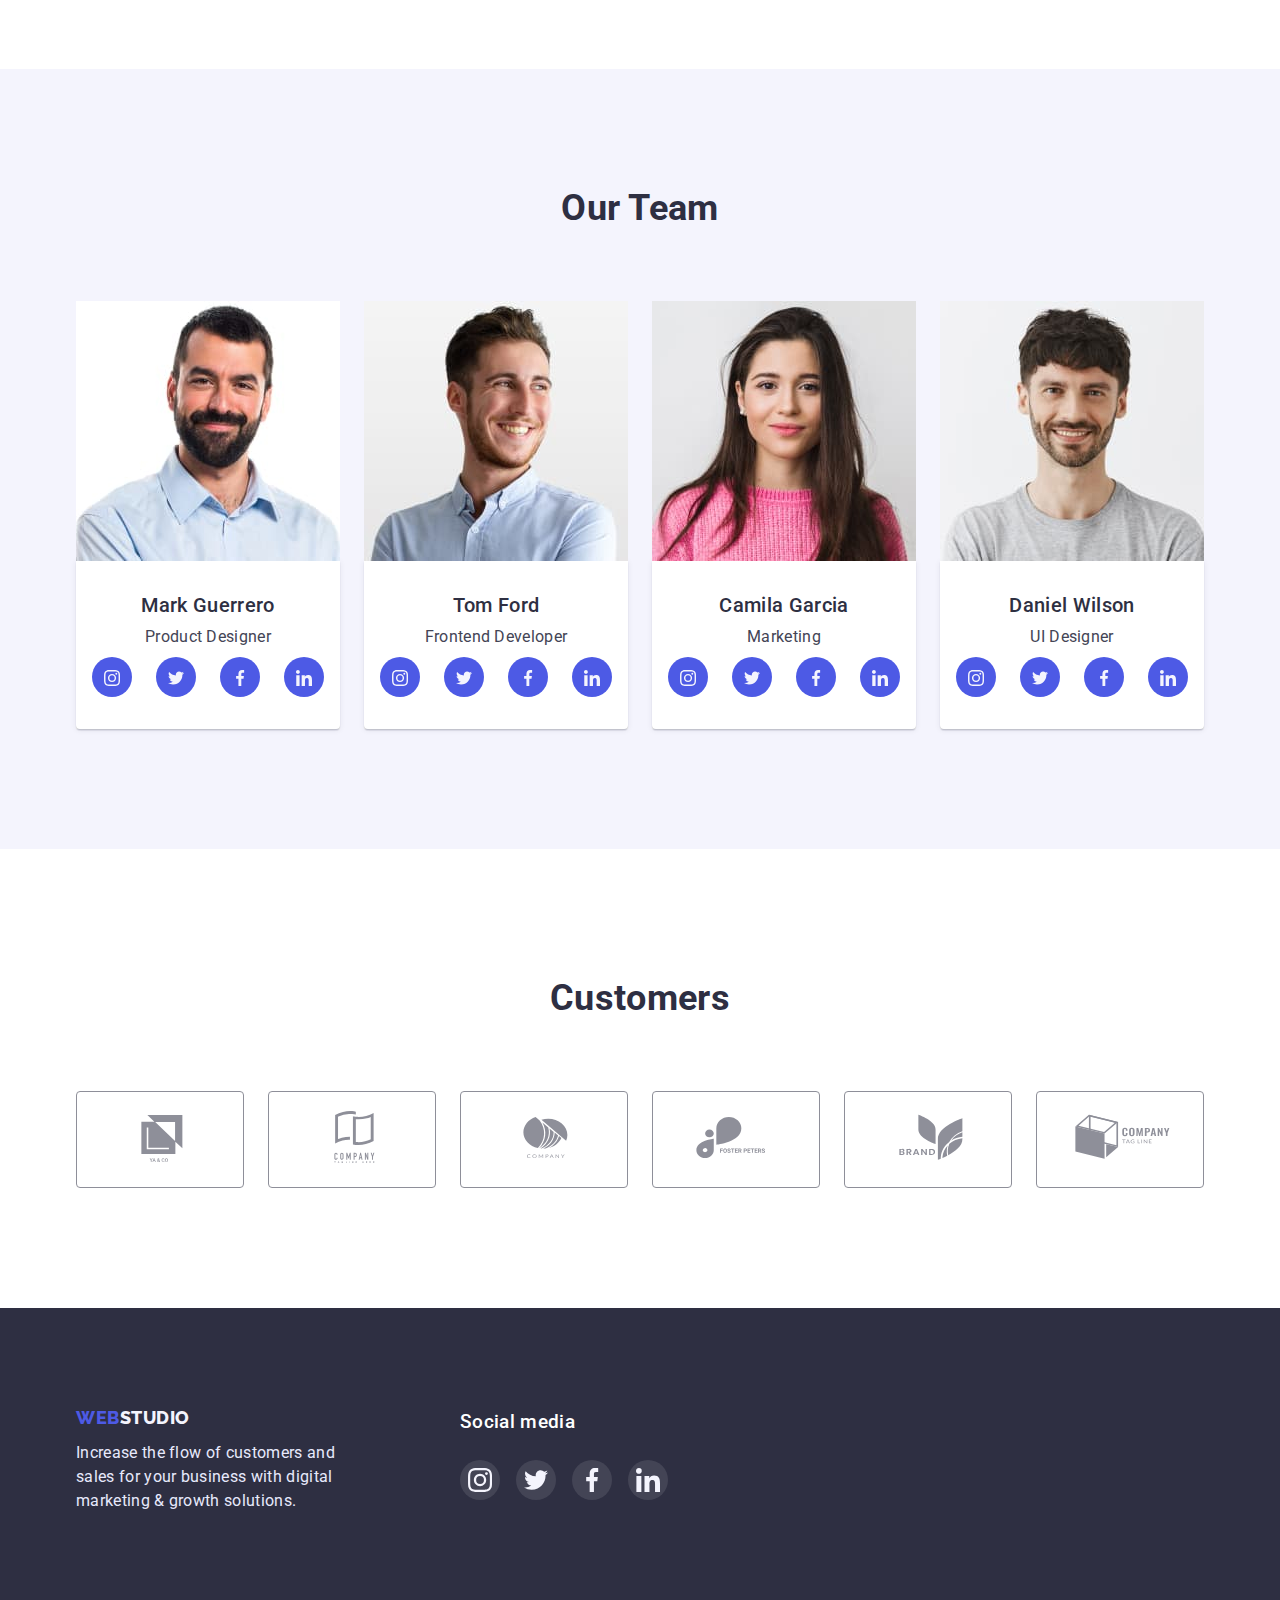
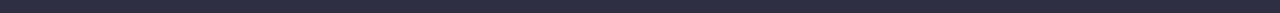
==== commit ea224b2b: "validator" ====
--- a/index.html
+++ b/index.html
@@ -5,9 +5,6 @@
     <meta charset="UTF-8" />
     <meta http-equiv="X-UA-Compatible" content="IE=edge" />
     <meta name="viewport" content="width=device-width, initial-scale=1.0" />
-    <!-- <meta name="referrer" content="strict-origin-when-cross-origin" /> -->
-    <?xml version="1.0" encoding="UTF-8" ?>
-    <?xml-stylesheet type="text/xsl" href="file:///D:/goIt/goit-markup-hw-04/index.xsl"?>
     <link rel="preconnect" href="https://fonts.googleapis.com" />
     <link rel="preconnect" href="https://fonts.gstatic.com" crossorigin />
     <link
@@ -109,7 +106,6 @@
                         <img src="./images/img2.jpg" alt="Image 2" width="360" />
                     </li>
                 </ul>
-            </div>
             </div>
         </section>
         <section class="team">
--- a/css/styles.css
+++ b/css/styles.css
@@ -256,7 +256,8 @@
   justify-content: center;
   align-items: center;
 }
-.social-list-item:hover {
+.social-list-item:hover,
+.social-list-item:focus {
   background: var(--active-color);
 }
 
@@ -287,7 +288,8 @@
   padding: 16px 32px;
   fill: #8e8f99;
 }
-.customer-list-item:hover {
+.customer-list-item:hover,
+.customer-list-item:focus {
   border: 1px solid var(--active-color);
   fill: var(--active-color);
 }
@@ -327,7 +329,8 @@
 .bg-footer {
   background: rgba(255, 255, 255, 0.1);
 }
-.bg-footer:hover {
+.bg-footer:hover,
+.bg-footer:focus {
   background: #31d0aa;
 }
 
@@ -375,7 +378,8 @@
   margin-left: 24px;
   margin-top: 48px;
 }
-.card-list-item:hover {
+.card-list-item:hover,
+.card-list-item:focus {
   box-shadow: 0px 1px 6px rgba(46, 47, 66, 0.08),
     0px 1px 1px rgba(46, 47, 66, 0.16), 0px 2px 1px rgba(46, 47, 66, 0.08);
   border-radius: 0px 0px 4px 4px;
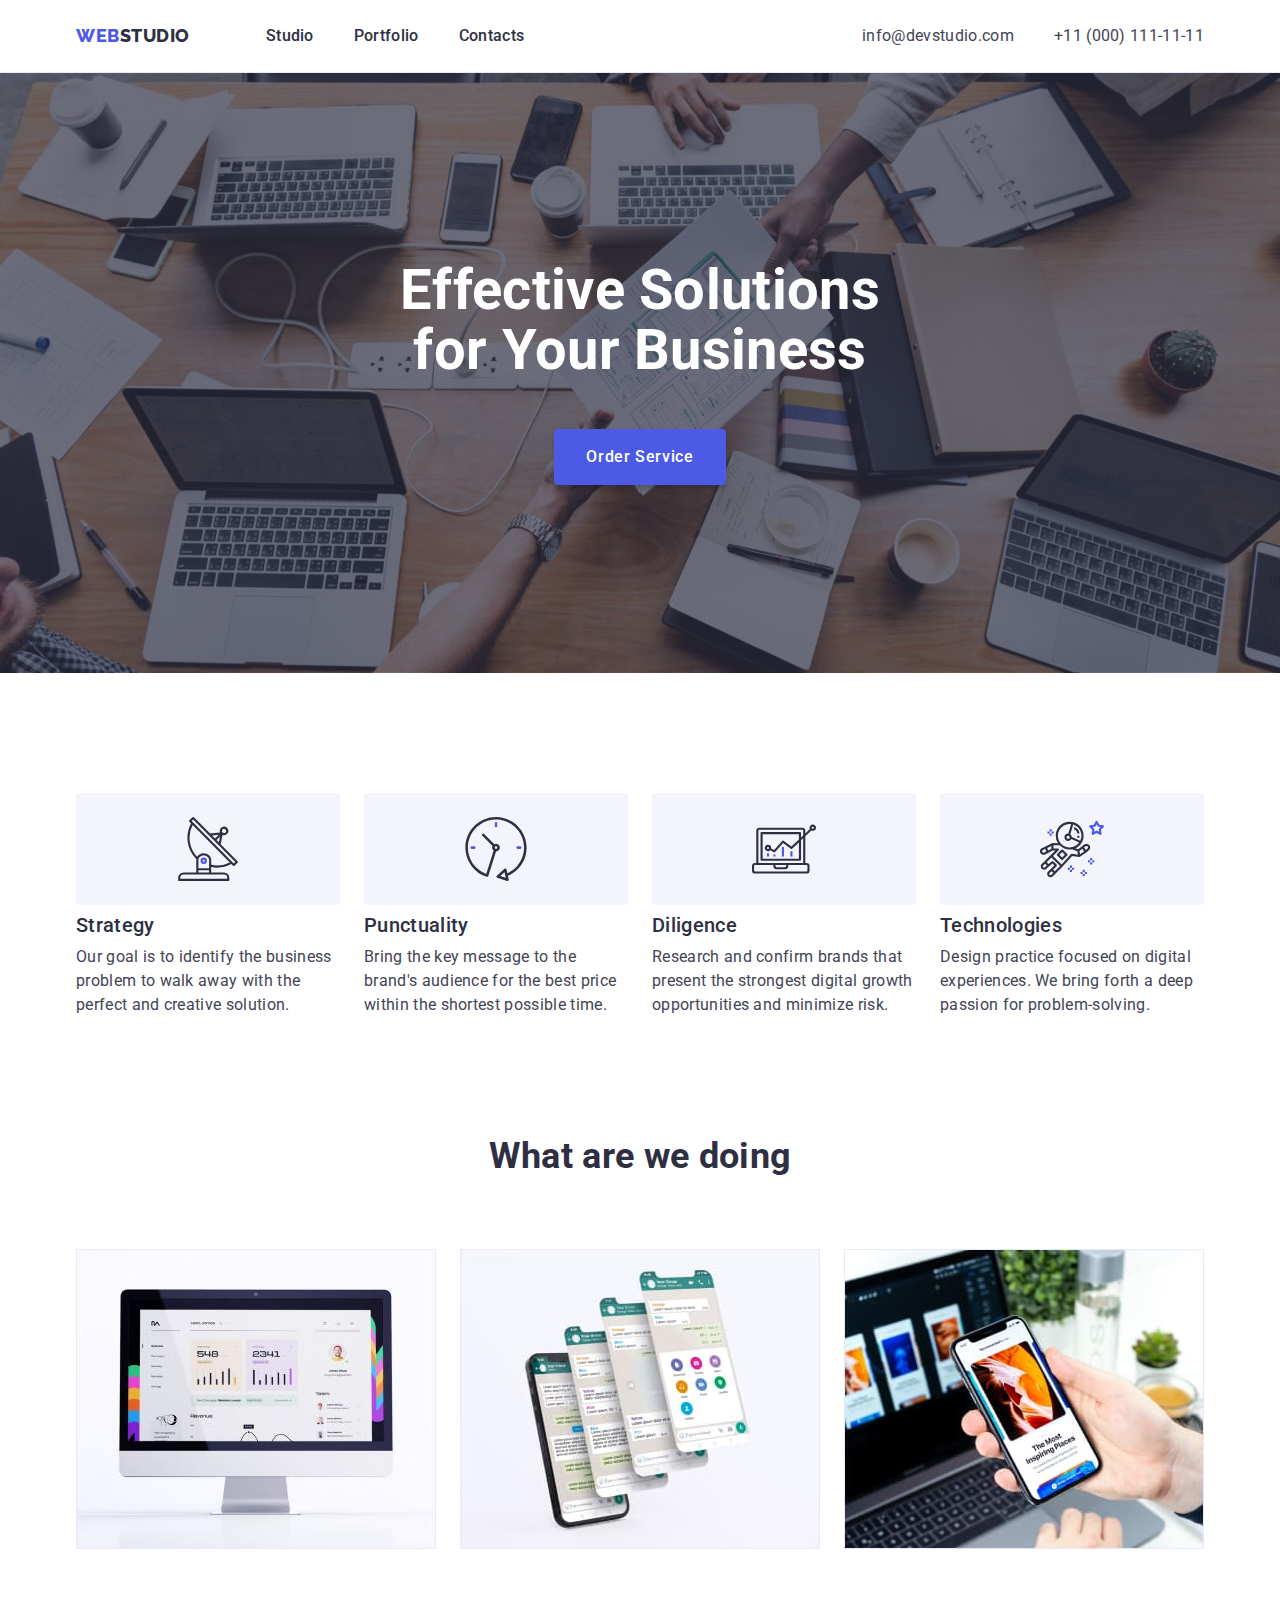
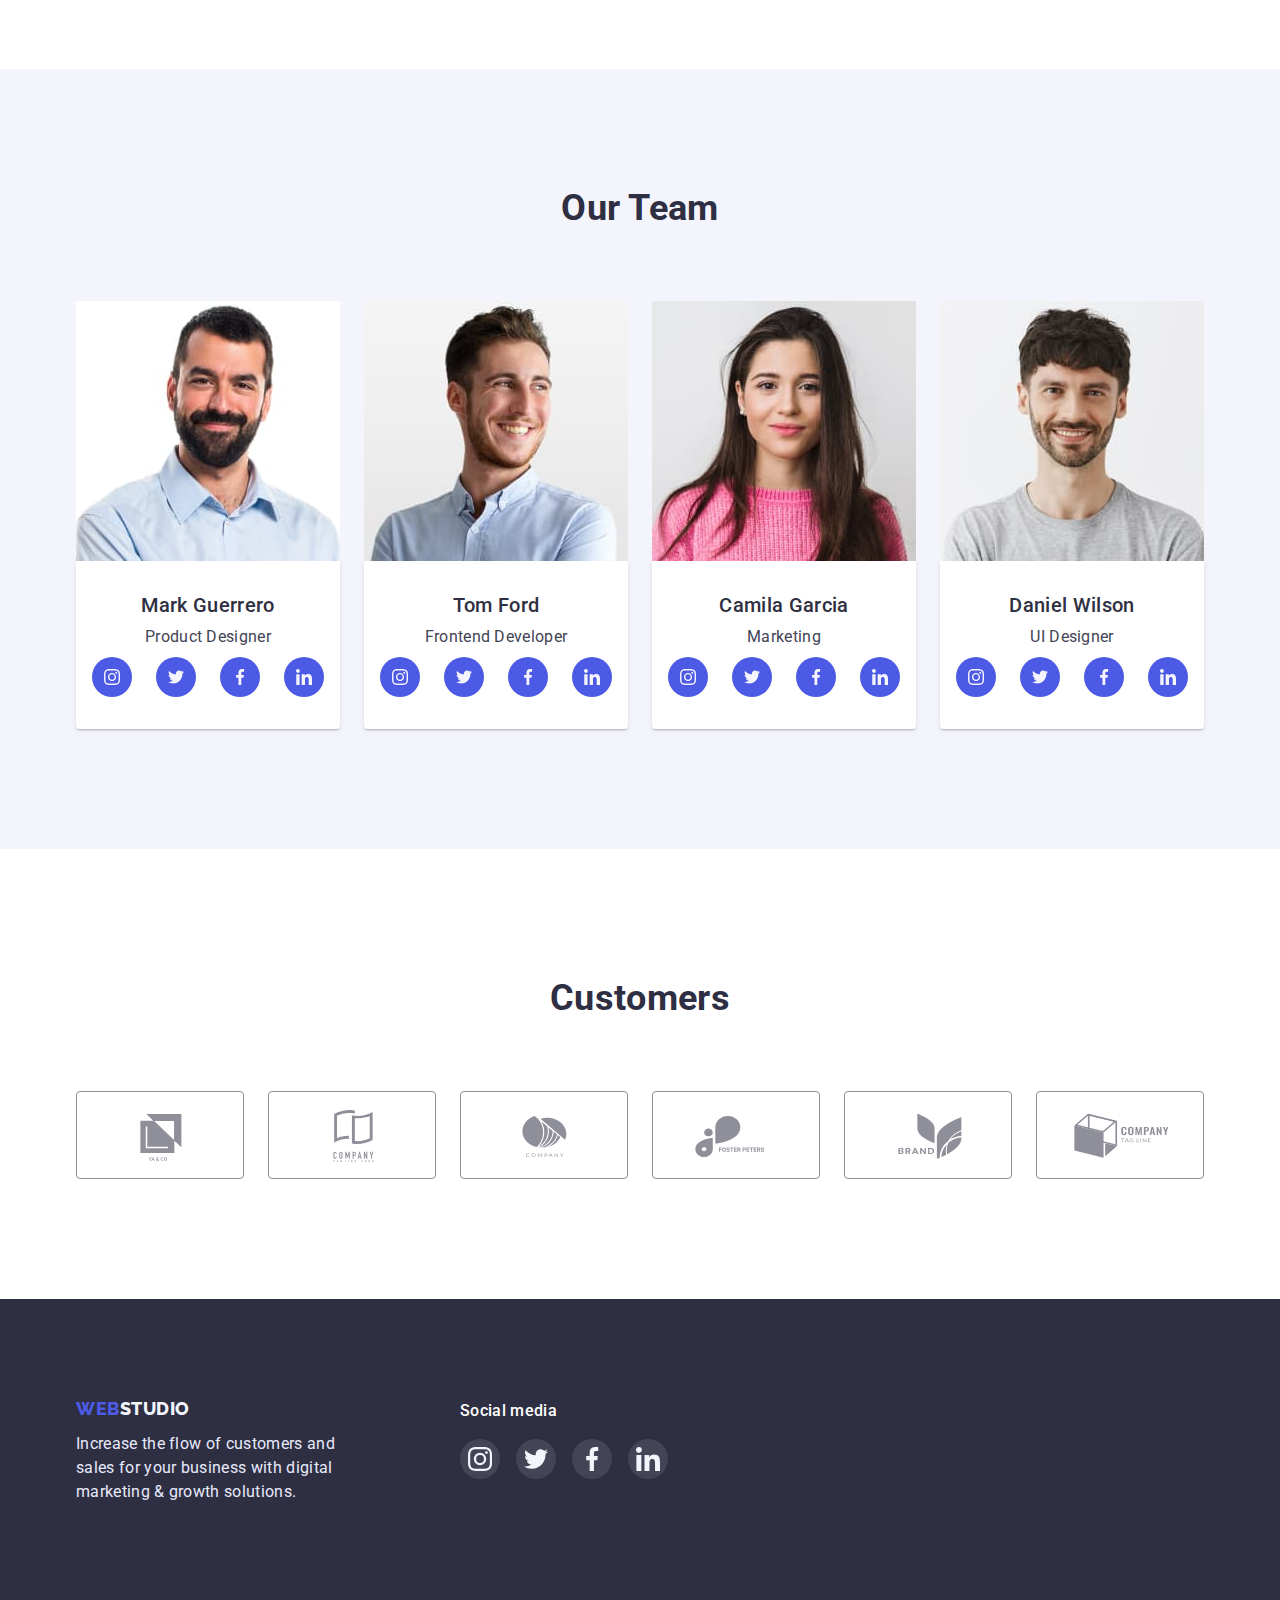
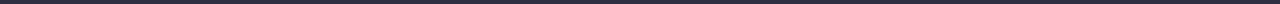
==== commit 12c17298: "виправлення помилок пiсля перевiрки 28.02" ====
--- a/index.html
+++ b/index.html
@@ -61,7 +61,12 @@
             <div class="container">
                 <h2 hidden>List item</h2>
                 <ul class="factors-list list flex">
-                    <li class="factors-list-item icon-antenna ">
+                    <li class="factors-list-item">
+                        <div class="factor-list-item">
+                            <svg class="item-svg-icon">
+                                <use href="./images/sprite.svg#antenna"></use>
+                            </svg>
+                        </div>
                         <h3 class="success-factors-title">Strategy</h3>
                         <p class="success-factors-text">
                             Our goal is to identify the business problem to walk away with the
@@ -69,6 +74,11 @@
                         </p>
                     </li>
                     <li class="factors-list-item icon-clock">
+                        <div class="factor-list-item">
+                            <svg class="item-svg-icon">
+                                <use href="./images/sprite.svg#clock"></use>
+                            </svg>
+                        </div>
                         <h3 class="success-factors-title">Punctuality</h3>
                         <p class="success-factors-text">
                             Bring the key message to the brand's audience for the best price
@@ -76,6 +86,11 @@
                         </p>
                     </li>
                     <li class="factors-list-item icon-diagram">
+                        <div class="factor-list-item">
+                            <svg class="item-svg-icon">
+                                <use href="./images/sprite.svg#diagram"></use>
+                            </svg>
+                        </div>
                         <h3 class="success-factors-title">Diligence</h3>
                         <p class="success-factors-text">
                             Research and confirm brands that present the strongest digital
@@ -83,6 +98,11 @@
                         </p>
                     </li>
                     <li class="factors-list-item icon-astronaut">
+                        <div class="factor-list-item">
+                            <svg class="item-svg-icon">
+                                <use href="./images/sprite.svg#astronaut"></use>
+                            </svg>
+                        </div>
                         <h3 class="success-factors-title">Technologies</h3>
                         <p class="success-factors-text">
                             Design practice focused on digital experiences. We bring forth a
@@ -97,7 +117,7 @@
                 <h2 class="our-works-title">What are we doing</h2>
                 <ul class="our-works-list  list">
                     <li class="our-works-item">
-                        <img src="./images/img1.jpg" alt="Image 1" width="360" />
+                        <img src="./images/img1.jpg" alt="Image_1" width="360" />
                     </li>
                     <li class="our-works-item">
                         <img src="./images/img3.jpg" alt="Image 3" width="360" />
@@ -275,42 +295,42 @@
                     <li class="customer-list-item">
                         <a href="" class="customer-item">
                             <!-- style="fill: var(--color4, #8e8f99)" -->
-                            <svg class="customer-icon" width="104" height="56">
+                            <svg class="customer-icon">
                                 <use href="./images/sprite.svg#logo4"></use>
                             </svg>
                         </a>
                     </li>
                     <li class="customer-list-item">
                         <a href="" class="customer-item">
-                            <svg class="customer-icon" width="104" height="56">
+                            <svg class="customer-icon">
                                 <use href="./images/sprite.svg#logo3"></use>
                             </svg>
                         </a>
                     </li>
                     <li class="customer-list-item">
                         <a href="" class="customer-item">
-                            <svg class="customer-icon" width="104" height="56">
+                            <svg class="customer-icon">
                                 <use href="./images/sprite.svg#logo"></use>
                             </svg>
                         </a>
                     </li>
                     <li class="customer-list-item">
                         <a href="" class="customer-item">
-                            <svg class="customer-icon" width="104" height="56">
+                            <svg class="customer-icon">
                                 <use href="./images/sprite.svg#logo6"></use>
                             </svg>
                         </a>
                     </li>
                     <li class="customer-list-item">
                         <a href="" class="customer-item">
-                            <svg class="customer-icon" width="104" height="56">
+                            <svg class="customer-icon">
                                 <use href="./images/sprite.svg#logo5"></use>
                             </svg>
                         </a>
                     </li>
                     <li class="customer-list-item">
                         <a href="" class="customer-item">
-                            <svg class="customer-icon" width="104" height="56">
+                            <svg class="customer-icon">
                                 <use href="./images/sprite.svg#logo2"></use>
                             </svg>
                         </a>
@@ -327,46 +347,43 @@
                 <a href="./index.html" class="logo link-none footer-logo">
                     <span>Web</span>Studio</a>
                 <p class="footer-text">
-                    Increase the flow of customers and sales for your business with digital
-                    marketing & growth solutions.
+                    Increase the flow of customers and sales for your business with
+                    digital marketing & growth solutions.
                 </p>
             </div>
             <div class="footer-right">
-                <h3 class="footer-right-text">Social media</h3>
-                <div class="social-media">
-                    <ul class="social-list list-footer list flex">
-                        <li class="social-list-item bg-footer">
-                            <a href="" class="social-list-icon-footer">
-                                <svg class="social-icon" width="24" height="24">
-                                    <use href="./images/sprite.svg#instagram"></use>
-                                </svg>
-                            </a>
-                        </li>
-                        <li class="social-list-item bg-footer">
-                            <a href="" class="social-list-icon-footer">
-                                <svg class="social-icon" width="24" height="24">
-                                    <use href="./images/sprite.svg#twitter"></use>
-                                </svg>
-                            </a>
-                        </li>
-                        <li class="social-list-item bg-footer">
-                            <a href="" class="social-list-icon-footer">
-                                <svg class="social-icon" width="24" height="24">
-                                    <use href="./images/sprite.svg#facebook"></use>
-                                </svg>
-                            </a>
-                        </li>
-                        <li class="social-list-item bg-footer">
-                            <a href="" class="social-list-icon-footer">
-                                <svg class="social-icon" width="24" height="24">
-                                    <use href="./images/sprite.svg#linkedin"></use>
-                                </svg>
-                            </a>
-                        </li>
-                    </ul>
-                </div>
-            </div>
-
+                <p class="footer-right-text">Social media</p>
+                <ul class="social-media social-list list-footer list flex">
+                    <li class="social-list-item bg-footer">
+                        <a href="" class="social-list-icon-footer">
+                            <svg class="social-icon" width="24" height="24">
+                                <use href="./images/sprite.svg#instagram"></use>
+                            </svg>
+                        </a>
+                    </li>
+                    <li class="social-list-item bg-footer">
+                        <a href="" class="social-list-icon-footer">
+                            <svg class="social-icon" width="24" height="24">
+                                <use href="./images/sprite.svg#twitter"></use>
+                            </svg>
+                        </a>
+                    </li>
+                    <li class="social-list-item bg-footer">
+                        <a href="" class="social-list-icon-footer">
+                            <svg class="social-icon" width="24" height="24">
+                                <use href="./images/sprite.svg#facebook"></use>
+                            </svg>
+                        </a>
+                    </li>
+                    <li class="social-list-item bg-footer">
+                        <a href="" class="social-list-icon-footer">
+                            <svg class="social-icon" width="24" height="24">
+                                <use href="./images/sprite.svg#linkedin"></use>
+                            </svg>
+                        </a>
+                    </li>
+                </ul>
+            </div>
         </div>
     </footer>
 </body>
--- a/css/styles.css
+++ b/css/styles.css
@@ -157,7 +157,21 @@
 .factors-list-item {
   flex: 1;
 }
-.factors-list-item::before {
+.factor-list-item {
+  width: 264px;
+  height: 112px;
+  margin-bottom: 8px;
+  background-color: #f4f4fd;
+  border-radius: 4px;
+  display: flex;
+  justify-content: center;
+  align-items: center;
+}
+.item-svg-icon {
+  width: 64px;
+  height: 64px;
+}
+/* .factors-list-item::before {
   display: block;
   content: "";
   height: 112px;
@@ -180,7 +194,7 @@
 }
 .icon-astronaut::before {
   background-image: url("../../images/astronaut.svg");
-}
+} */
 
 .success-factors-title,
 .team-item-title,
@@ -243,7 +257,7 @@
   margin-bottom: 72px;
 }
 .social-list {
-  padding-top: 8px;
+  margin-top: 8px;
   justify-content: center;
   gap: 24px;
 }
@@ -252,18 +266,19 @@
   height: 40px;
   border-radius: 50%;
   background: var(--iris-color);
+}
+.social-list-icon:hover,
+.social-list-icon:focus {
+  background: var(--active-color);
+}
+
+.social-list-icon {
+  width: 100%;
+  height: 100%;
   display: flex;
   justify-content: center;
   align-items: center;
-}
-.social-list-item:hover,
-.social-list-item:focus {
-  background: var(--active-color);
-}
-
-.social-list-icon {
-  width: 16px;
-  height: 16px;
+  border-radius: 50%;
 }
 
 .customers {
@@ -283,17 +298,27 @@
 }
 .customer-list-item {
   width: 168px;
+  height: 88px;
+}
+.customer-item {
+  width: 100%;
+  height: 100%;
+  display: flex;
+  align-items: center;
+  justify-content: center;
   border: 1px solid #8e8f99;
   border-radius: 4px;
-  padding: 16px 32px;
   fill: #8e8f99;
 }
-.customer-list-item:hover,
-.customer-list-item:focus {
+
+.customer-item:hover,
+.customer-item:focus {
   border: 1px solid var(--active-color);
   fill: var(--active-color);
 }
 .customer-icon {
+  width: 104px;
+  height: 56px;
   fill: inherit;
 }
 
@@ -310,7 +335,7 @@
   margin-bottom: 12px;
 }
 .footer-left {
-  padding-right: 120px;
+  margin-right: 120px;
 }
 .footer-text {
   width: 264px;
@@ -323,14 +348,20 @@
   margin-bottom: 16px;
 }
 .social-list-icon-footer {
-  width: 24px;
-  height: 24px;
+  /* width: 24px;
+  height: 24px; */
+  width: 100%;
+  height: 100%;
+  display: flex;
+  justify-content: center;
+  align-items: center;
+  border-radius: 50%;
 }
 .bg-footer {
   background: rgba(255, 255, 255, 0.1);
 }
-.bg-footer:hover,
-.bg-footer:focus {
+.social-list-icon-footer:hover,
+.social-list-icon-footer:focus {
   background: #31d0aa;
 }
 
@@ -355,6 +386,8 @@
 .filter-btn button:focus {
   background: var(--active-color);
   color: #fff;
+  box-shadow: 0px 3px 1px rgba(0, 0, 0, 0.1), 0px 2px 1px rgba(0, 0, 0, 0.08),
+    0px 2px 2px rgba(0, 0, 0, 0.12);
 }
 
 .main {
@@ -378,8 +411,14 @@
   margin-left: 24px;
   margin-top: 48px;
 }
-.card-list-item:hover,
-.card-list-item:focus {
+.card-item-hendler {
+  width: 100%;
+  height: 100%;
+  display: block;
+  text-decoration: none;
+}
+.card-item-hendler:hover,
+.card-item-hendler:focus {
   box-shadow: 0px 1px 6px rgba(46, 47, 66, 0.08),
     0px 1px 1px rgba(46, 47, 66, 0.16), 0px 2px 1px rgba(46, 47, 66, 0.08);
   border-radius: 0px 0px 4px 4px;
